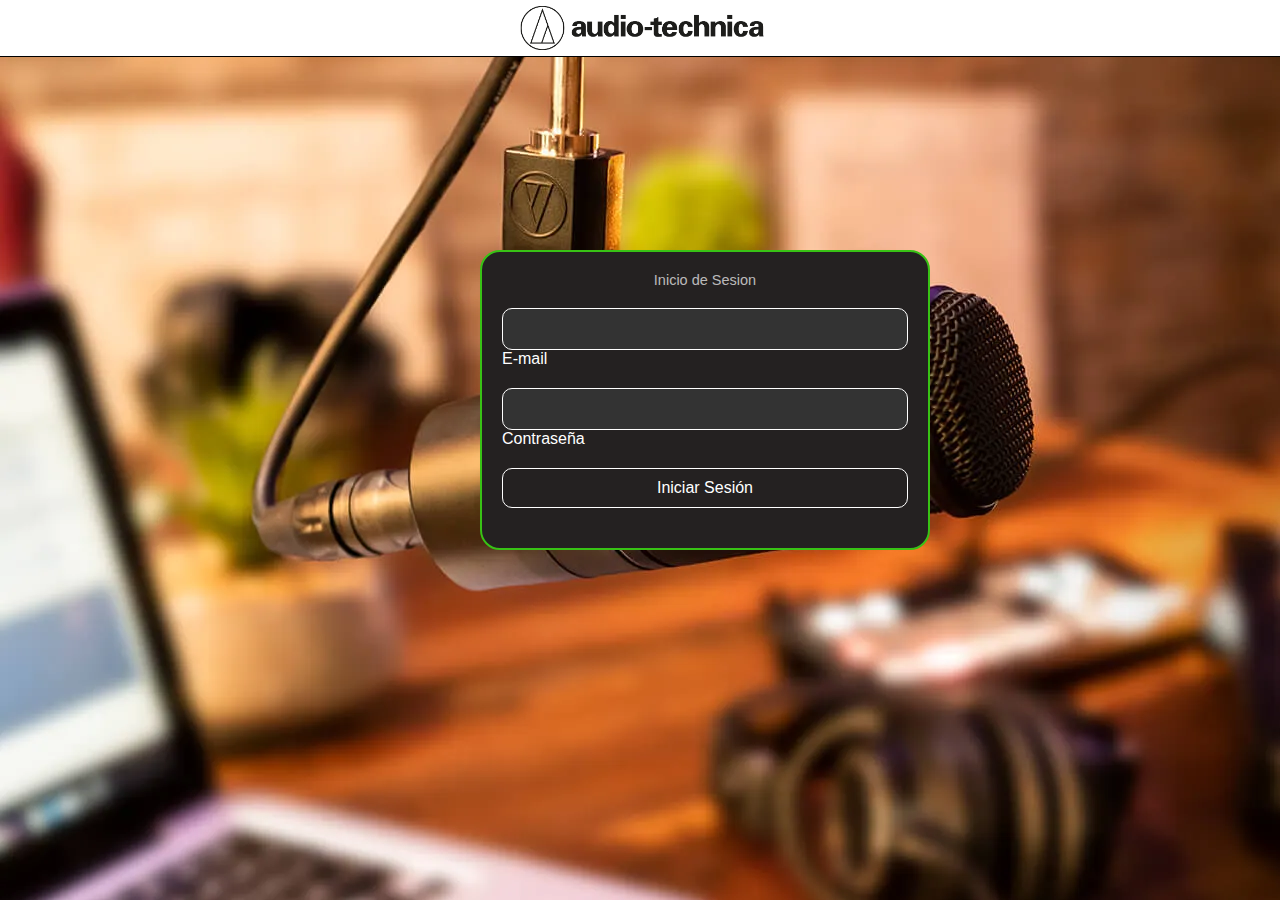
==== iniciosesion.html @ 331d37e0 "js integrador" ====
<!DOCTYPE html>
<html lang="en">
  <head>
    <meta charset="UTF-8" />
    <meta name="viewport" content="width=device-width, initial-scale=1.0" />
    <title>Inicio sesion</title>
    <link rel="stylesheet" href="style.css" />
    <link rel="stylesheet" href="register.css" />
    <link rel="stylesheet" href="iniciosesion.css" />
  </head>
  <body>
    <header>
      <div class="navbar">
        <div class="menu-bar">
          <ul class="lista">
            <a href="./index.html">
              <li class="lista-menu">INICIO</li>
            </a>

            <li class="lista-menu">PRODUCTOS</li>
            <li class="lista-menu">CONTACTO</li>
          </ul>
        </div>
        <img class="img-logo" src="./assets/img/Logo/logo (1).png" alt="" />
        <div class="menu-usuario">
          <ul class="usuario">
            <a href="./register.html">
              <li class="usuario-li">Registro</li>
            </a>
            <li class="usuario-li">Iniciar Sesion</li>
            <div class="cart-label">
              <i id="icono" class="fa-solid fa-cart-shopping">
                <div class="cart-bubble">0</div>
              </i>
            </div>
          </ul>
        </div>
      </div>
    </header>
    <main>
      <form class="form">
        <p class="message">Inicio de Sesion</p>
        <div class="flex">
          <label>
            <input class="input" type="email" placeholder="" required="" />
            <span>E-mail</span>
          </label>

          <label>
            <input class="input" type="password" placeholder="" required="" />
            <span>Contraseña</span>
          </label>
          <button class="submit">Iniciar Sesión</button>
        </div>
      </form>
    </main>
  </body>
</html>
---- style.css ----
:root {
  --fondo: white;
  --title: #2510c7;
  --text: #686868;
  --button: #2e14ed;
}

* {
  margin: 0;
  padding: 0;
  box-sizing: border-box;
  font-family: "Poppins", sans-serif;
  text-decoration: none;
  list-style-type: none;
}
body {
  background-color: var(--fondo);
}

.navbar {
  display: flex;
  z-index: 3;
  width: 100%;
  justify-content: center;
  align-items: center;
  padding: 1px 0;
  background: white;
  position: fixed;
  border-bottom: 1px solid black;
}
.navbar img {
  display: flex;
  width: 250px;
}
.navbar-list {
  display: flex;
  align-items: center;
  justify-content: center;
  gap: 70px;
}
.navbar-list a {
  display: flex;
  color: black;
  font-size: 18px;
  font-weight: 40;
}
.navbar-list a:hover {
  border-bottom: 2px solid var(--button);
  transform: scale(1);
  -webkit-transform: scale(1);
  -moz-transform: scale(1);
  -ms-transform: scale(1);
  -o-transform: scale(1);
}
.cart-label {
  display: flex;
  font-size: 25px;
  position: relative;
  cursor: pointer;
}

.cart-bubble {
  position: absolute;
  top: -8px;
  right: -8px;
  text-align: center;
  background: white;
  color: black;
  font-size: 10px;
  font-weight: 500;
  height: 18px;
  width: 18px;
  display: flex;
  justify-content: center;
  align-items: center;
  padding-left: 1px;
  border-radius: 50%;
  border: 1px solid blue;
}
/*-------------------------carrito-------------------*/
.cart {
  position: absolute;
  top: 46px;
  right: 0;
  padding: 50px 30px;
  background: white;
  border-left: 1px solid black;
  display: flex;
  flex-direction: column;
  align-items: center;
  gap: 30px;
  height: calc(100vh - 45px);
  overflow-y: scroll;
  z-index: 2;
  min-width: 375px;
  transform: translate(200%);
  transition: all 0.5s cubic-bezier(0.92, 0.01, 0.35, 0.99);
}

.info-cart {
  display: flex;
  flex-direction: column;
  gap: 20px;
}
.product {
  display: flex;
  align-items: center;
  margin-top: 20px;
  gap: 20px;
  border: 1px solid black;
  border-radius: 5px;
  padding: 10px 10px;
  -webkit-border-radius: 5px;
  -moz-border-radius: 5px;
  -ms-border-radius: 5px;
  -o-border-radius: 5px;
}
.handler {
  display: flex;
  right: -180px;
  gap: 20px;
}
.handler-up,
.quantity,
.handler-down {
  display: flex;
  width: 35px;
  height: 40;
  align-items: center;
  justify-content: center;
  border-radius: 10px;
  -webkit-border-radius: 10px;
  -moz-border-radius: 10px;
  -ms-border-radius: 10px;
  -o-border-radius: 10px;
}
.handler-up:hover,
.handler-down:hover {
  background-color: rgb(78, 100, 197);
  color: white;
  cursor: pointer;
}

.product img {
  width: 110px;
  height: auto;
  border-radius: 50%;
  -webkit-border-radius: 50%;
  -moz-border-radius: 50%;
  -ms-border-radius: 50%;
  -o-border-radius: 50%;
}

.btn-comprar {
  display: flex;
  width: 120px;
  height: 30px;
  align-items: center;
  justify-content: center;
  border-radius: 5px;
  -webkit-border-radius: 5px;
  -moz-border-radius: 5px;
  -ms-border-radius: 5px;
  -o-border-radius: 5px;
  background: white;
  font-size: 15px;
  cursor: pointer;
}
.ocultar-btn-comprar {
  display: none;
}
.btn-delete {
  display: flex;
  width: 120px;
  height: 30px;
  align-items: center;
  justify-content: center;
  border-radius: 5px;
  -webkit-border-radius: 5px;
  -moz-border-radius: 5px;
  -ms-border-radius: 5px;
  -o-border-radius: 5px;
  background: white;
  font-size: 15px;
  cursor: pointer;
}

.ocultar-btn-delete {
  display: none;
}
.total {
  display: flex;
  justify-content: center;
  align-items: baseline;
  width: 100%;
}

.cart-total {
  color: rgb(50, 184, 23);
  font-weight: 900;
}
.msg-cart {
  color: red;
  font-size: 17px;
  font-weight: 600;
}
.add-modal {
  display: flex;
  align-items: center;
  justify-content: center;
  padding: 15px;
  border-radius: 5px;
  color: white;
  font-size: 20px;
  background: #2510c7;
  position: fixed;
  bottom: 100px;
  width: 300px;
  transition: all 0.5s ease-out;
  -webkit-transition: all 0.5s ease-out;
  -moz-transition: all 0.5s ease-out;
  -ms-transition: all 0.5s ease-out;
  -o-transition: all 0.5s ease-out;
  transform: translateY(500%);
  -webkit-transform: translateY(500%);
  -moz-transform: translateY(500%);
  -ms-transform: translateY(500%);
  -o-transform: translateY(500%);
  -webkit-border-radius: 5px;
  -moz-border-radius: 5px;
  -ms-border-radius: 5px;
  -o-border-radius: 5px;
}
.active-modal {
  transform: translateY(0);
  -webkit-transform: translateY(0);
  -moz-transform: translateY(0);
  -ms-transform: translateY(0);
  -o-transform: translateY(0);
  transition: all 0.5s ease-in-out;
  -webkit-transition: all 0.5s ease-in-out;
  -moz-transition: all 0.5s ease-in-out;
  -ms-transition: all 0.5s ease-in-out;
  -o-transition: all 0.5s ease-in-out;
}

.open-cart {
  transform: translateY(0%);
  -webkit-transform: translateY(0%);
  -moz-transform: translateY(0%);
  -ms-transform: translateY(0%);
  -o-transform: translateY(0%);
  transition: all 0.5s ease-out;
  -webkit-transition: all 0.5s ease-out;
  -moz-transition: all 0.5s ease-out;
  -ms-transition: all 0.5s ease-out;
  -o-transition: all 0.5s ease-out;
}
.menu-label {
  display: none;
  font-size: 25px;
  position: relative;
  cursor: pointer;
}
.cart-msg {
  color: red;
  font-size: 25px;
}
/* ----------------------HERO------------------------------------------*/
main {
  display: flex;
  flex-direction: column;
  align-items: center;
  justify-content: center;
  color: white;
}
.img img {
  display: flex;
  width: 600px;
  height: auto;
  filter: drop-shadow(10px 8px 16px rgb(58, 58, 197));
  -webkit-filter: drop-shadow(10px 8px 16px blue);
}
.section-hero {
  margin-top: 150px;
  display: flex;
  justify-content: center;
  align-items: center;
}
.title {
  display: flex;
  width: 600px;
  flex-direction: column;
}
.title h1 {
  color: var(--title);
  font-size: 4rem;
  padding-bottom: 30px;
  border-bottom: 1px solid var(--text);
}
.title p {
  display: flex;
  font-size: 20px;
  margin: 30px 0;
  color: var(--text);
}
.parrafo {
  display: flex;
  width: 450px;
}
.btn-mas {
  display: flex;
  width: 170px;
  height: 50px;
  justify-content: center;
  align-items: center;
  border: 2px solid var(--button);
  color: var(--button);
  cursor: pointer;
  font-size: 18px;
  font-weight: 600;
  border-radius: 10px;
  -webkit-border-radius: 10px;
  -moz-border-radius: 10px;
  -ms-border-radius: 10px;
  -o-border-radius: 10px;
}

.boton {
  display: flex;
  justify-content: center;
  margin-top: 50px;
}
.info {
  display: flex;
  background-image: url("./assets/img/asssa.webp");
  background-size: cover;
  margin-top: 250px;
  width: 1200px;
  height: 450px;
  align-items: center;
  transform: skewY(8deg);
  -webkit-transform: rotate(8deg);
  -moz-transform: rotate(8deg);
  -ms-transform: rotate(8deg);
  -o-transform: rotate(8deg);
}

.info img {
  display: flex;
  position: relative;
  right: 80px;
  height: 670px;
  width: auto;
  filter: drop-shadow(20px 8px 19px rgb(4, 4, 14));
  -webkit-filter: drop-shadow(20px 8px 19px rgb(4, 4, 14));
}
.info-text {
  position: relative;
  transform: rotate(-8deg);
  height: auto;
  left: -150px;
  -webkit-transform: rotate(-8deg);
  -moz-transform: rotate(-8deg);
  -ms-transform: rotate(-8deg);
  -o-transform: rotate(-8deg);
}
.info h2 {
  display: flex;
  color: var(--fondo);
  font-size: 60px;
  padding-bottom: 10px;
  border-bottom: 1px solid white;
}
.info p {
  display: flex;
  padding-top: 10px;
  font-weight: 300;
  font-weight: 700;
}

/*------------veneficios------------------------------------*/

.card {
  display: flex;
  justify-content: space-around;
  align-items: flex-start;
  flex-wrap: wrap;
  gap: 20px;
  margin-top: 300px;
}
.card-info1,
.card-info2,
.card-info3 {
  display: flex;
  border: 1px solid black;
  width: 350px;
  height: 280px;
  border-radius: 5px;
  -webkit-border-radius: 5px;
  -moz-border-radius: 5px;
  -ms-border-radius: 5px;
  -o-border-radius: 5px;
  flex-direction: column;
  align-items: center;
  justify-content: center;
}
.card-info1 img,
.card-info2 img,
.card-info3 img {
  display: flex;
  position: relative;
  transform: translateY(-60%);
  -webkit-transform: translateY(-60%);
  -moz-transform: translateY(-60%);
  -ms-transform: translateY(-60%);
  -o-transform: translateY(-60%);
  width: 230px;
  height: auto;
  filter: drop-shadow(-1em 5em 60px black);
  -webkit-filter: drop-shadow(-1em 5em 60px black);
}
.card-info1 p,
.card-info2 p,
.card-info3 p {
  display: flex;
  position: absolute;
  transform: translateY(40%);
  -webkit-transform: translateY(40%);
  -moz-transform: translateY(40%);
  -ms-transform: translateY(40%);
  -o-transform: translateY(40%);
  width: 250px;
  height: auto;
  font-size: 18px;
  color: rgb(13, 27, 150);
}
/*------------------------------products---------------------*/
.categorias {
  display: flex;
  flex-direction: column;
  margin-top: 80px;
  align-items: center;
  justify-content: center;
  flex-wrap: wrap;
  gap: 50px;
}
.categorias img {
  position: absolute;
  display: flex;
  width: 1200px;
  height: 350px;
  background-size: cover;
  filter: brightness(90%);
  z-index: 1;
  -webkit-filter: brightness(90%);
}
.active {
  background: #2e14ed;
}
.products {
  display: flex;
  max-width: 1200px;
  height: auto;
}
.products h2 {
  display: flex;
  font-size: 80px;
  z-index: 2;
  color: black;
}
.categories {
  display: flex;
  flex-wrap: wrap;
  justify-content: center;
  gap: 50px;
}
.categories button {
  display: flex;
  width: 180px;
  height: 50px;
  border: 1px solid white;
  border-radius: 5px;
  align-items: center;
  justify-content: center;
  -webkit-border-radius: 5px;
  -moz-border-radius: 5px;
  -ms-border-radius: 5px;
  -o-border-radius: 5px;
  color: white;
  font-size: 25px;
  z-index: 2;
  cursor: pointer;
  color: black;
}
.cards-products {
  display: flex;
  margin-top: 100px;
  justify-content: center;
  max-width: 1000px;
  flex-wrap: wrap;
  gap: 20px;
}
.product-card {
  display: flex;
  padding: 20px;
  border-radius: 5px;
  width: 420px;
  height: 500px;
  gap: 20px;
  border: 1px solid black;
  border-radius: 5px;
  flex-direction: column;
  align-items: center;
  -webkit-border-radius: 5px;
  -moz-border-radius: 5px;
  -ms-border-radius: 5px;
  -o-border-radius: 5px;
}
.product-card img {
  display: flex;
  border-radius: 10px;
  width: 200px;
  height: 200px;
  -webkit-border-radius: 10px;
  -moz-border-radius: 10px;
  -ms-border-radius: 10px;
  -o-border-radius: 10px;
}
.name {
  display: flex;
  flex-direction: column;
  justify-content: center;
  align-items: center;
  gap: 15px;
  color: black;
}
.name h2 {
  font-size: 28px;
  border-bottom: 1px solid black;
}
.name p {
  font-size: 20px;
}
.btn-agregar {
  display: flex;
  width: 100%;
  height: 400px;
  align-items: end;
  justify-content: center;
}
.btn-add {
  display: flex;
  width: 250px;
  height: 50px;
  justify-content: center;
  align-items: center;
  border-radius: 5px;
  -webkit-border-radius: 1px;
  -moz-border-radius: 1px;
  -ms-border-radius: 1px;
  -o-border-radius: 1px;
  border: 1px solid black;
  color: black;
  cursor: pointer;
  font-size: 15px;
}
.ver-mas {
  display: flex;
  max-width: 1200px;
  height: auto;
  justify-content: center;
  align-items: center;
  margin-top: 100px;
}
.ver-mas button {
  display: flex;
  width: 150px;
  height: 50px;
  border-radius: 5px;
  -webkit-border-radius: 5px;
  -moz-border-radius: 5px;
  -ms-border-radius: 5px;
  -o-border-radius: 5px;
  border: 1px solid white;
  align-items: center;
  justify-content: center;
  cursor: pointer;
  background: gray;
  color: white;
  font-size: 20px;
}
.ocultar {
  display: none;
}
/*----------------footer----------------------------*/
.footer {
  display: flex;
  flex-wrap: wrap;
  margin-top: 150px;
  width: 100%;
  height: auto;
  border-top: 1px solid black;
  gap: 20px;
  justify-content: center;
}
.footer h2 {
  color: black;
}
.contact {
  display: flex;
  justify-content: center;
}
.contact,
.soporte,
.acerca,
.social {
  display: flex;
  margin: 50px 0 30px 0;
  width: 300px;
  height: auto;
  gap: 20px;
  flex-direction: column;
}

.contact p,
.soporte p,
.acerca p,
.social p {
  display: flex;
  cursor: pointer;
  font-size: 18px;
  color: black;
}
.contact p:hover,
.soporte p:hover,
.acerca p:hover,
.social p:hover {
  color: rgb(27, 27, 180);
}
.footer i {
  display: flex;
  width: 29px;
}
---- register.css ----
body {
  background-image: url("./assets/img/fondoRegistro.webp");
}

.usuario li {
  display: flex;
  color: white;
}
.lista li {
  display: flex;
  color: white;
}
.cart-label i {
  display: none;
}
.container {
  display: flex;
  width: 100%;
  height: 800px;
}
.form {
  display: flex;
  position: absolute;
  flex-direction: column;
  right: 350px;
  gap: 30px;
  max-width: 500px;
  padding: 20px;
  margin-top: 800px;
  border-radius: 20px;
  border: 2px solid #38c215;
  background: rgb(36, 33, 33);
}

.flex {
  display: flex;
  width: 100%;
  gap: 8px;
}
.message,
.signin {
  font-size: 14.5px;
  color: rgba(255, 255, 255, 0.7);
  text-align: center;
}

.signin a {
  color: #38c215;
}

.form-field {
  position: relative;
}

.input {
  background-color: #333;
  color: #fff;
  width: 100%;
  padding: 20px 05px 05px 10px;
  outline: 0;
  border: 1px solid white;
  border-radius: 10px;
}

.form-field .input + span {
  color: rgba(255, 255, 255, 0.5);
  position: absolute;
  left: 10px;
  top: 0px;
  font-size: 0.9em;
  cursor: text;
  transition: 0.3s ease;
}

.form-field .input:placeholder-shown + span {
  top: 12.5px;
  font-size: 0.9em;
}

.form-field .input:focus + span,
.form-field .input:valid + span {
  color: white;
  top: 0px;
  font-size: 0.7em;
  font-weight: 600;
}

.submit {
  border: none;
  outline: none;
  padding: 10px;
  border-radius: 10px;
  border: 1px solid white;
  color: #fff;
  font-size: 16px;
  transform: 0.3s ease;

  background-color: transparent;
}

.submit:hover {
  background-color: #2b2f3096;
}

@keyframes pulse {
  from {
    transform: scale(0.9);
    opacity: 1;
  }

  to {
    transform: scale(1.8);
    opacity: 0;
  }
}
.form-field.error input {
  border: 1px solid red;
}
.form-field.correcto input {
  border: 1px solid rgb(0, 255, 21);
}
.form-field small {
  display: flex;
  color: rgb(211, 59, 59);
}
---- iniciosesion.css ----
.form {
  display: flex;
  width: 450px;
  height: 300px;
  gap: 20px;
}
.flex {
  display: flex;
  flex-direction: column;
  gap: 20px;
}
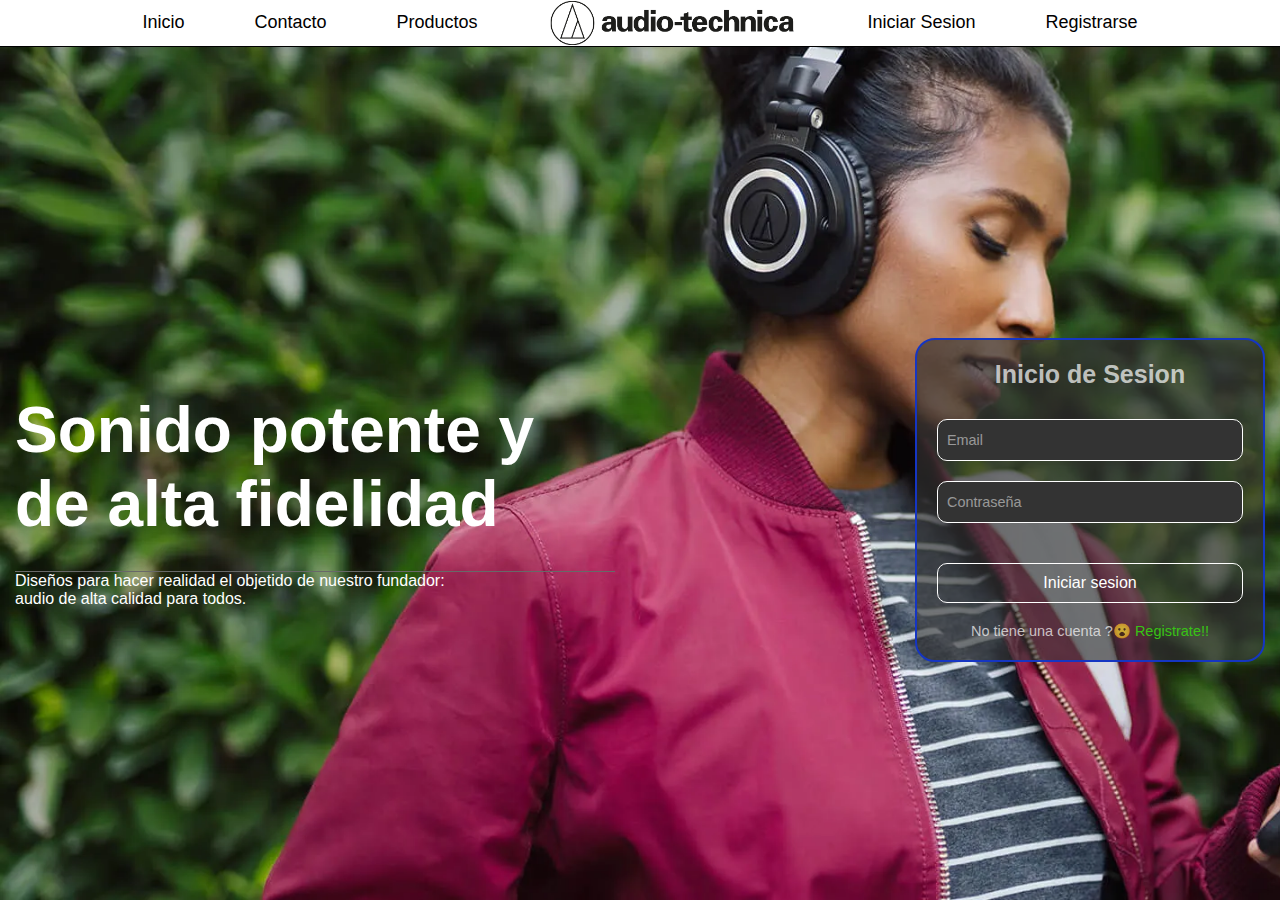
==== commit 49f1495b: "cambiosjs" ====
--- a/iniciosesion.html
+++ b/iniciosesion.html
@@ -10,49 +10,75 @@
   </head>
   <body>
     <header>
-      <div class="navbar">
-        <div class="menu-bar">
-          <ul class="lista">
-            <a href="./index.html">
-              <li class="lista-menu">INICIO</li>
-            </a>
+      <nav class="navbar">
+        <div class="menu-label">
+          <i class="fa-solid fa-bars-staggered" style="color: #01060e"></i>
+        </div>
 
-            <li class="lista-menu">PRODUCTOS</li>
-            <li class="lista-menu">CONTACTO</li>
-          </ul>
+        <ul class="navbar-list">
+          <li><a href="index.html">Inicio</a></li>
+          <li><a href="#">Contacto</a></li>
+          <li><a href="#">Productos</a></li>
+          <img src="./assets/img/Logo/logo (1).png" alt="" />
+          <li><a href="iniciosesion.html">Iniciar Sesion</a></li>
+          <li><a href="register.html">Registrarse</a></li>
+        </ul>
+        <div class="cart-label">
+          <i class="fa-solid fa-cart-shopping cart-icon">
+            <div class="cart-bubble">0</div>
+          </i>
         </div>
-        <img class="img-logo" src="./assets/img/Logo/logo (1).png" alt="" />
-        <div class="menu-usuario">
-          <ul class="usuario">
-            <a href="./register.html">
-              <li class="usuario-li">Registro</li>
-            </a>
-            <li class="usuario-li">Iniciar Sesion</li>
-            <div class="cart-label">
-              <i id="icono" class="fa-solid fa-cart-shopping">
-                <div class="cart-bubble">0</div>
-              </i>
-            </div>
-          </ul>
-        </div>
-      </div>
+      </nav>
     </header>
     <main>
-      <form class="form">
-        <p class="message">Inicio de Sesion</p>
-        <div class="flex">
-          <label>
-            <input class="input" type="email" placeholder="" required="" />
-            <span>E-mail</span>
-          </label>
+      <div class="container-principal">
+        <div class="container">
+          <div class="title">
+            <h1>Sonido potente y de alta fidelidad</h1>
+          </div>
+          <div class="parrafo">
+            <p>
+              Diseños para hacer realidad el objetido de nuestro fundador: audio
+              de alta calidad para todos.
+            </p>
+          </div>
+        </div>
 
-          <label>
-            <input class="input" type="password" placeholder="" required="" />
-            <span>Contraseña</span>
-          </label>
-          <button class="submit">Iniciar Sesión</button>
-        </div>
-      </form>
+        <form class="form-login">
+          <h2 class="message">Inicio de Sesion</h2>
+          <div class="flex">
+            <div class="form-field">
+              <input
+                class="input"
+                id="email"
+                type="email"
+                placeholder=""
+                required=""
+              />
+              <span>Email</span>
+            </div>
+
+            <div class="form-field">
+              <input
+                class="input"
+                id="password"
+                type="password"
+                placeholder=""
+                required=""
+              />
+              <span>Contraseña</span>
+            </div>
+            <small id="form-error"></small>
+            <button class="submit">Iniciar sesion</button>
+            <p class="signin">
+              No tiene una cuenta ?😮
+              <a href="register.html">Registrate!!</a>
+            </p>
+          </div>
+        </form>
+      </div>
     </main>
+    <script src="sesion.js"></script>
+    <script src="index.js"></script>
   </body>
 </html>
--- a/style.css
+++ b/style.css
@@ -53,10 +53,13 @@
   -o-transform: scale(1);
 }
 .cart-label {
-  display: flex;
+  display: none;
   font-size: 25px;
   position: relative;
   cursor: pointer;
+}
+.mostrar-cart-label {
+  display: flex;
 }
 
 .cart-bubble {
@@ -266,6 +269,24 @@
   color: red;
   font-size: 25px;
 }
+.user {
+  display: flex;
+  position: absolute;
+  right: 100px;
+  gap: 50px;
+  align-items: center;
+}
+.user span {
+  display: flex;
+  font-size: 20px;
+}
+.user button {
+  display: flex;
+  width: 50px;
+  height: 30px;
+  align-items: center;
+  justify-content: center;
+}
 /* ----------------------HERO------------------------------------------*/
 main {
   display: flex;
--- a/register.css
+++ b/register.css
@@ -1,5 +1,6 @@
 body {
-  background-image: url("./assets/img/fondoRegistro.webp");
+  background-image: url("./assets/img/asssa.webp");
+  background-size: cover;
 }
 
 .usuario li {
@@ -22,21 +23,16 @@
   display: flex;
   position: absolute;
   flex-direction: column;
+  width: 350px;
   right: 350px;
   gap: 30px;
-  max-width: 500px;
   padding: 20px;
-  margin-top: 800px;
+
   border-radius: 20px;
-  border: 2px solid #38c215;
-  background: rgb(36, 33, 33);
+  border: 2px solid rgb(21, 53, 194);
+  background: #333333a4;
 }
 
-.flex {
-  display: flex;
-  width: 100%;
-  gap: 8px;
-}
 .message,
 .signin {
   font-size: 14.5px;
@@ -60,6 +56,10 @@
   outline: 0;
   border: 1px solid white;
   border-radius: 10px;
+  -webkit-border-radius: 10px;
+  -moz-border-radius: 10px;
+  -ms-border-radius: 10px;
+  -o-border-radius: 10px;
 }
 
 .form-field .input + span {
@@ -94,12 +94,12 @@
   color: #fff;
   font-size: 16px;
   transform: 0.3s ease;
-
+  cursor: pointer;
   background-color: transparent;
 }
 
 .submit:hover {
-  background-color: #2b2f3096;
+  background-color: #17191a96;
 }
 
 @keyframes pulse {
@@ -114,12 +114,12 @@
   }
 }
 .form-field.error input {
-  border: 1px solid red;
+  border: 1px solid rgb(224, 7, 7);
 }
 .form-field.correcto input {
   border: 1px solid rgb(0, 255, 21);
 }
 .form-field small {
   display: flex;
-  color: rgb(211, 59, 59);
+  color: rgb(37, 255, 8);
 }
--- a/iniciosesion.css
+++ b/iniciosesion.css
@@ -1,11 +1,54 @@
-.form {
+.container-principal {
   display: flex;
-  width: 450px;
-  height: 300px;
-  gap: 20px;
+  justify-content: center;
+  align-items: center;
+  gap: 200px;
+  padding-top: 100px;
 }
+
+.form-login h2 {
+  font-size: 25px;
+}
+.form-login {
+  display: flex;
+  flex-direction: column;
+  width: 350px;
+  gap: 30px;
+  padding: 20px;
+  border-radius: 20px;
+  border: 2px solid rgb(21, 53, 194);
+  background: #333333a4;
+}
+
 .flex {
   display: flex;
   flex-direction: column;
   gap: 20px;
 }
+.submit {
+  border: none;
+  outline: none;
+  padding: 10px;
+  border-radius: 10px;
+  border: 1px solid white;
+  color: #fff;
+  font-size: 16px;
+  transform: 0.3s ease;
+  cursor: pointer;
+  background-color: transparent;
+}
+.container {
+  top: 100px;
+  display: flex;
+  width: 700px;
+  flex-direction: column;
+  align-items: start;
+  justify-content: center;
+}
+.container h1 {
+  position: relative;
+  color: white;
+}
+.container p {
+  color: white;
+}
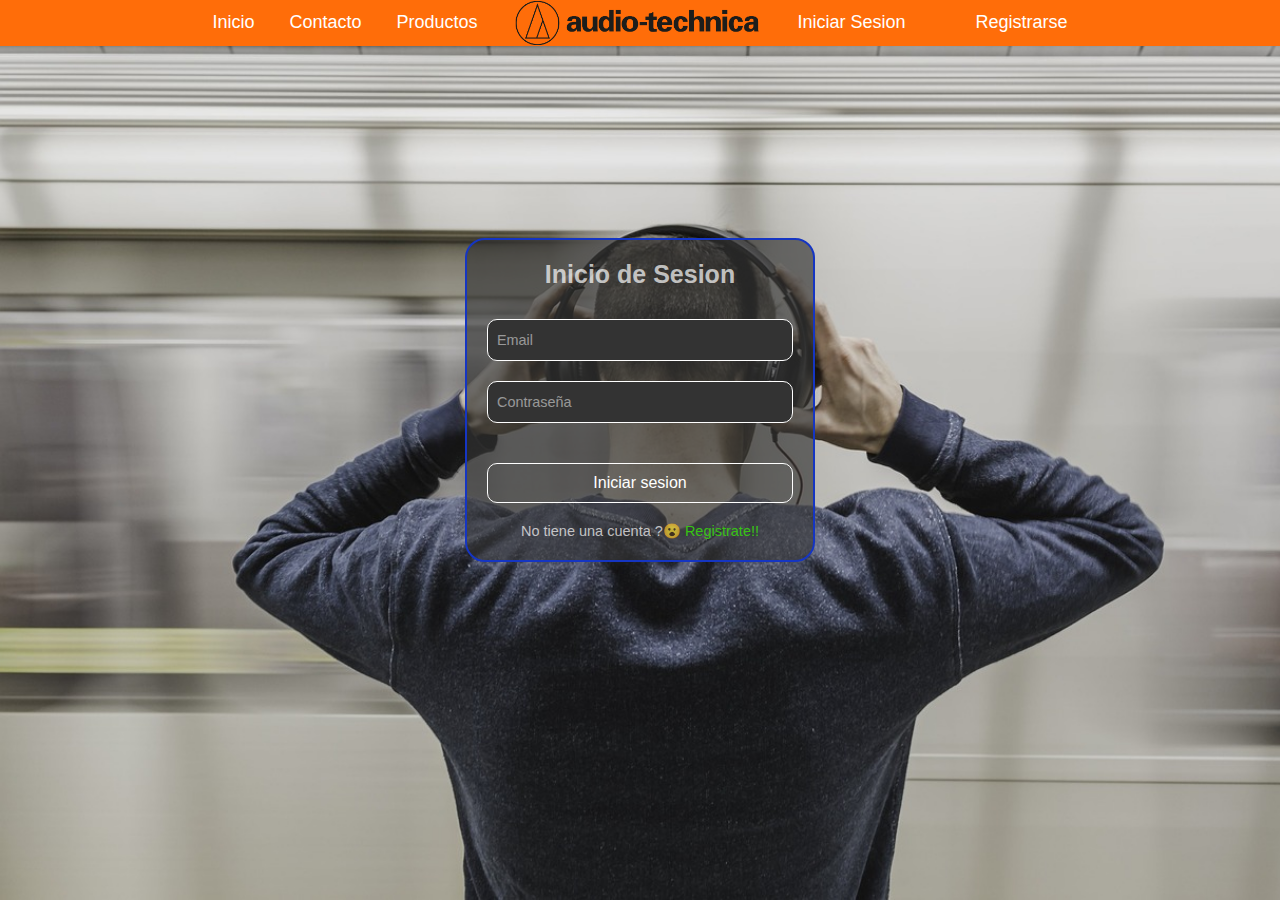
==== commit 36219a53: "integrador js" ====
--- a/iniciosesion.html
+++ b/iniciosesion.html
@@ -4,9 +4,18 @@
     <meta charset="UTF-8" />
     <meta name="viewport" content="width=device-width, initial-scale=1.0" />
     <title>Inicio sesion</title>
-    <link rel="stylesheet" href="style.css" />
-    <link rel="stylesheet" href="register.css" />
-    <link rel="stylesheet" href="iniciosesion.css" />
+     <link rel="stylesheet" href="style.css" />
+    <link rel="stylesheet" href="animaciones.css" />
+    <link rel="stylesheet" href="./iniciosesion.css">
+    <link rel="stylesheet" href="./register.css">
+    <link rel="stylesheet" href="./mediaqueri.css">
+    <link
+      rel="stylesheet"
+      href="https://cdnjs.cloudflare.com/ajax/libs/font-awesome/6.4.2/css/all.min.css"
+      integrity="sha512-z3gLpd7yknf1YoNbCzqRKc4qyor8gaKU1qmn+CShxbuBusANI9QpRohGBreCFkKxLhei6S9CQXFEbbKuqLg0DA=="
+      crossorigin="anonymous"
+      referrerpolicy="no-referrer"
+    />
   </head>
   <body>
     <header>
@@ -18,32 +27,37 @@
         <ul class="navbar-list">
           <li><a href="index.html">Inicio</a></li>
           <li><a href="#">Contacto</a></li>
-          <li><a href="#">Productos</a></li>
+          <li><a href="#product">Productos</a></li>
           <img src="./assets/img/Logo/logo (1).png" alt="" />
-          <li><a href="iniciosesion.html">Iniciar Sesion</a></li>
-          <li><a href="register.html">Registrarse</a></li>
-        </ul>
+          <li><a id="saludo" href="iniciosesion.html">Iniciar Sesion</a></li>
+          <div class="user">
+            <span class="user-name"></span>
+           <button class="btn-logout">Salir</button>
+          </div>
+            <li><a id="chau" href="register.html">Registrarse</a></li>
+          </ul>
         <div class="cart-label">
           <i class="fa-solid fa-cart-shopping cart-icon">
             <div class="cart-bubble">0</div>
           </i>
         </div>
+        <div class="cart">
+          <h2>TUS PRODUCTOS</h2>
+          <div class="item-product">
+          </div>
+          <div class="total">
+            
+          </div>
+          <button class="btn-comprar">Comprar</button>
+          <button class="btn-delete">Vaciar Carrito</button>
+        </div>
+        </div>
+      </div>
+        <div class="overlay"></div>
       </nav>
-    </header>
+    </header> 
     <main>
-      <div class="container-principal">
-        <div class="container">
-          <div class="title">
-            <h1>Sonido potente y de alta fidelidad</h1>
-          </div>
-          <div class="parrafo">
-            <p>
-              Diseños para hacer realidad el objetido de nuestro fundador: audio
-              de alta calidad para todos.
-            </p>
-          </div>
-        </div>
-
+      <div class="container">
         <form class="form-login">
           <h2 class="message">Inicio de Sesion</h2>
           <div class="flex">
--- a/style.css
+++ b/style.css
@@ -1,8 +1,12 @@
+@import url("https://fonts.googleapis.com/css2?family=Playfair+Display:wght@700&display=swap");
+@import url("https://fonts.googleapis.com/css2?family=Oswald:wght@700&family=Playfair+Display:wght@700&display=swap");
+
 :root {
-  --fondo: white;
-  --title: #2510c7;
-  --text: #686868;
+  --fondo: #0d0d0d;
+  --title: white;
+  --text: #bfbfbf;
   --button: #2e14ed;
+  --font: font-family: "Playfair Display", serif;
 }
 
 * {
@@ -14,7 +18,7 @@
   list-style-type: none;
 }
 body {
-  background-color: var(--fondo);
+  background: var(--fondo);
 }
 
 .navbar {
@@ -24,11 +28,10 @@
   justify-content: center;
   align-items: center;
   padding: 1px 0;
-  background: white;
+  background: #ff6d09;
   position: fixed;
-  border-bottom: 1px solid black;
-}
-.navbar img {
+}
+.navbar-list img {
   display: flex;
   width: 250px;
 }
@@ -36,14 +39,15 @@
   display: flex;
   align-items: center;
   justify-content: center;
-  gap: 70px;
+  gap: 35px;
 }
 .navbar-list a {
   display: flex;
-  color: black;
+  color: white;
   font-size: 18px;
   font-weight: 40;
 }
+
 .navbar-list a:hover {
   border-bottom: 2px solid var(--button);
   transform: scale(1);
@@ -78,8 +82,30 @@
   align-items: center;
   padding-left: 1px;
   border-radius: 50%;
-  border: 1px solid blue;
-}
+  border: 1px solid #ff6d09;
+}
+.user {
+  display: flex;
+  gap: 40px;
+
+  align-items: center;
+}
+.user span {
+  display: flex;
+  font-size: 18px;
+}
+.btn-logout {
+  display: none !important;
+  color: red;
+  font-size: 18px;
+  background: transparent;
+  border: none;
+  cursor: pointer;
+}
+.mostrar-btn-logout {
+  display: flex !important;
+}
+
 /*-------------------------carrito-------------------*/
 .cart {
   position: absolute;
@@ -95,7 +121,7 @@
   height: calc(100vh - 45px);
   overflow-y: scroll;
   z-index: 2;
-  min-width: 375px;
+  min-width: 200px;
   transform: translate(200%);
   transition: all 0.5s cubic-bezier(0.92, 0.01, 0.35, 0.99);
 }
@@ -269,38 +295,20 @@
   color: red;
   font-size: 25px;
 }
-.user {
-  display: flex;
-  position: absolute;
-  right: 100px;
-  gap: 50px;
-  align-items: center;
-}
-.user span {
-  display: flex;
-  font-size: 20px;
-}
-.user button {
-  display: flex;
-  width: 50px;
-  height: 30px;
-  align-items: center;
-  justify-content: center;
-}
+
 /* ----------------------HERO------------------------------------------*/
 main {
   display: flex;
   flex-direction: column;
   align-items: center;
   justify-content: center;
-  color: white;
 }
 .img img {
   display: flex;
   width: 600px;
   height: auto;
-  filter: drop-shadow(10px 8px 16px rgb(58, 58, 197));
-  -webkit-filter: drop-shadow(10px 8px 16px blue);
+  filter: drop-shadow(10px 8px 16px #ff6d09);
+  -webkit-filter: drop-shadow(10px 8px 16px #ff6d09);
 }
 .section-hero {
   margin-top: 150px;
@@ -315,12 +323,14 @@
 }
 .title h1 {
   color: var(--title);
+  font-family: "Oswald", sans-serif;
   font-size: 4rem;
   padding-bottom: 30px;
   border-bottom: 1px solid var(--text);
 }
 .title p {
   display: flex;
+  font-family: "Playfair Display", serif;
   font-size: 20px;
   margin: 30px 0;
   color: var(--text);
@@ -335,8 +345,8 @@
   height: 50px;
   justify-content: center;
   align-items: center;
-  border: 2px solid var(--button);
-  color: var(--button);
+  border: 2px solid #ff6d09;
+  color: black;
   cursor: pointer;
   font-size: 18px;
   font-weight: 600;
@@ -354,50 +364,37 @@
 }
 .info {
   display: flex;
-  background-image: url("./assets/img/asssa.webp");
-  background-size: cover;
-  margin-top: 250px;
-  width: 1200px;
-  height: 450px;
-  align-items: center;
-  transform: skewY(8deg);
-  -webkit-transform: rotate(8deg);
-  -moz-transform: rotate(8deg);
-  -ms-transform: rotate(8deg);
-  -o-transform: rotate(8deg);
-}
-
-.info img {
-  display: flex;
-  position: relative;
-  right: 80px;
-  height: 670px;
-  width: auto;
-  filter: drop-shadow(20px 8px 19px rgb(4, 4, 14));
-  -webkit-filter: drop-shadow(20px 8px 19px rgb(4, 4, 14));
-}
+  justify-content: center;
+  align-items: center;
+  margin-top: 58px;
+  width: 100%;
+  height: auto;
+}
+
 .info-text {
-  position: relative;
-  transform: rotate(-8deg);
-  height: auto;
-  left: -150px;
-  -webkit-transform: rotate(-8deg);
-  -moz-transform: rotate(-8deg);
-  -ms-transform: rotate(-8deg);
-  -o-transform: rotate(-8deg);
-}
-.info h2 {
-  display: flex;
-  color: var(--fondo);
-  font-size: 60px;
+  display: flex;
+  width: 50%;
+  height: 400px;
+  flex-direction: column;
+  align-items: center;
+  justify-content: center;
+}
+
+.info-text h2 {
+  display: flex;
+  font: var(--font);
+  color: var(--title);
+  font-size: 90px;
   padding-bottom: 10px;
-  border-bottom: 1px solid white;
-}
-.info p {
-  display: flex;
+  border-bottom: 1px solid rgb(37, 36, 36);
+}
+.info-text p {
+  display: flex;
+   font-family: "Playfair Display", serif;
   padding-top: 10px;
-  font-weight: 300;
-  font-weight: 700;
+  color: whitesmoke;
+  font-weight: 200;
+  font-size: 19px;
 }
 
 /*------------veneficios------------------------------------*/
@@ -408,13 +405,14 @@
   align-items: flex-start;
   flex-wrap: wrap;
   gap: 20px;
-  margin-top: 300px;
+  margin-top: 200px;
 }
 .card-info1,
 .card-info2,
 .card-info3 {
   display: flex;
-  border: 1px solid black;
+  background:var(--fondo);
+  border: 1px solid rgb(207, 190, 190);
   width: 350px;
   height: 280px;
   border-radius: 5px;
@@ -438,13 +436,14 @@
   -o-transform: translateY(-60%);
   width: 230px;
   height: auto;
-  filter: drop-shadow(-1em 5em 60px black);
-  -webkit-filter: drop-shadow(-1em 5em 60px black);
+  filter: drop-shadow(-1em 5em 60px rgb(241, 233, 233));
+  -webkit-filter: drop-shadow(-1em 5em 60px rgb(219, 206, 206));
 }
 .card-info1 p,
 .card-info2 p,
 .card-info3 p {
   display: flex;
+  font-family: sans-serif;
   position: absolute;
   transform: translateY(40%);
   -webkit-transform: translateY(40%);
@@ -454,13 +453,13 @@
   width: 250px;
   height: auto;
   font-size: 18px;
-  color: rgb(13, 27, 150);
+  color:white;
 }
 /*------------------------------products---------------------*/
-.categorias {
-  display: flex;
-  flex-direction: column;
-  margin-top: 80px;
+#categorias {
+  display: flex;
+  flex-direction: column;
+  margin-top: 180px;
   align-items: center;
   justify-content: center;
   flex-wrap: wrap;
@@ -477,10 +476,11 @@
   -webkit-filter: brightness(90%);
 }
 .active {
-  background: #2e14ed;
+  background: #ff6d09;
 }
 .products {
   display: flex;
+  margin-top: 100px;
   max-width: 1200px;
   height: auto;
 }
@@ -488,7 +488,8 @@
   display: flex;
   font-size: 80px;
   z-index: 2;
-  color: black;
+  font-family: 'Gill Sans', 'Gill Sans MT', Calibri, 'Trebuchet MS', sans-serif;
+  color:white;
 }
 .categories {
   display: flex;
@@ -524,6 +525,7 @@
 }
 .product-card {
   display: flex;
+  background: white;
   padding: 20px;
   border-radius: 5px;
   width: 420px;
@@ -615,7 +617,7 @@
   display: none;
 }
 /*----------------footer----------------------------*/
-.footer {
+#footer {
   display: flex;
   flex-wrap: wrap;
   margin-top: 150px;
@@ -651,13 +653,13 @@
   display: flex;
   cursor: pointer;
   font-size: 18px;
-  color: black;
+  color: #404040;
 }
 .contact p:hover,
 .soporte p:hover,
 .acerca p:hover,
 .social p:hover {
-  color: rgb(27, 27, 180);
+  color: #ff6d09;
 }
 .footer i {
   display: flex;
--- a/animaciones.css
+++ b/animaciones.css
@@ -0,0 +1,113 @@
+.overlay {
+  position: absolute;
+  top: 46px;
+  left: 0;
+  height: 100vh;
+  width: 100%;
+  z-index: 1;
+  background: rgba(43, 39, 39, 0.281);
+  box-shadow: 0 8px 32px 0 rgba(31, 38, 135, 0.37);
+  backdrop-filter: blur(5px);
+  -webkit-backdrop-filter: blur(5px);
+  display: none;
+}
+.show-overlay {
+  display: block;
+}
+
+@keyframes title {
+  0% {
+    transform: translateX(-150px);
+    -webkit-transform: translateX(-150px);
+    -moz-transform: translateX(-150px);
+    -ms-transform: translateX(-150px);
+    -o-transform: translateX(-150px);
+    opacity: 0;
+  }
+  100% {
+    transform: translateX(0);
+    -webkit-transform: translateX(0);
+    -moz-transform: translateX(0);
+    -ms-transform: translateX(0);
+    -o-transform: translateX(0);
+    opacity: 1;
+  }
+}
+h1 {
+  animation: title 1.5s ease-in;
+  -webkit-animation: title 1.5s ease-in ease-out;
+}
+@keyframes imgPrincipal {
+  0% {
+    transform: translateX(100px);
+    opacity: 0;
+    -webkit-transform: translateX(100px);
+    -moz-transform: translateX(100px);
+    -ms-transform: translateX(100px);
+    -o-transform: translateX(100px);
+  }
+  100% {
+    transform: translateX(0);
+    transform: rotateY(0);
+    -webkit-transform: rotateY(0);
+    -moz-transform: rotateY(0);
+    -ms-transform: rotateY(0);
+    -o-transform: rotateY(0);
+    opacity: 1;
+  }
+}
+.img {
+  animation: imgPrincipal 2s;
+  -webkit-animation: imgPrincipal 2s;
+}
+@keyframes parrafo {
+  0% {
+    opacity: -1;
+    margin-left: 50%;
+    width: 100%;
+  }
+  100% {
+    margin-left: 0%;
+    width: 85%;
+  }
+}
+.parrafo {
+  animation: parrafo 3s ease-in-out;
+  -webkit-animation: parrafo 3s ease-in-out;
+}
+@keyframes mas {
+  from {
+    opacity: 0;
+  }
+  to {
+    opacity: 1;
+  }
+}
+.btn-mas {
+  animation: mas 3.5s ease-in-out;
+  -webkit-animation: mas 3.5s ease-in-out;
+}
+.btn-mas:hover {
+  width: 180px;
+  height: 55px;
+  cursor: pointer;
+  transition-duration: 2s;
+}
+.card-info1:hover,
+.card-info2:hover,
+.card-info3:hover {
+  border: 1px solid rgb(22, 21, 21);
+  transition-duration: 0.2s;
+  filter: drop-shadow(-1em 6em 80px rgb(100, 223, 186));
+  -webkit-filter: drop-shadow(-1em 6em 80px rgb(170, 86, 38));
+}
+.botones button:hover {
+  border: 1px solid #0e066f;
+  box-shadow: 0px 0px 30px #06636f;
+  transition-duration: 0.2s;
+}
+.product-card:hover {
+  border-bottom: 5px solid #ff6d09;
+  box-shadow: 0px 0px 30px #ff6d09;
+  transition-duration: 0.2s;
+}
--- a/iniciosesion.css
+++ b/iniciosesion.css
@@ -1,11 +1,24 @@
-.container-principal {
+* {
+  margin: 0;
+  padding: 0;
+  box-sizing: border-box;
+  font-family: "Poppins", sans-serif;
+  text-decoration: none;
+  list-style-type: none;
+}
+body {
+  background-image: url("./assets/img/people-2562222_1280.jpg");
+  background-repeat: no-repeat;
+  background-size: cover;
+  height: 100vh;
+}
+.container {
   display: flex;
+  width: 100%;
+  height: 800px;
+  align-items: center;
   justify-content: center;
-  align-items: center;
-  gap: 200px;
-  padding-top: 100px;
 }
-
 .form-login h2 {
   font-size: 25px;
 }
@@ -37,18 +50,3 @@
   cursor: pointer;
   background-color: transparent;
 }
-.container {
-  top: 100px;
-  display: flex;
-  width: 700px;
-  flex-direction: column;
-  align-items: start;
-  justify-content: center;
-}
-.container h1 {
-  position: relative;
-  color: white;
-}
-.container p {
-  color: white;
-}
--- a/register.css
+++ b/register.css
@@ -1,8 +1,18 @@
-body {
-  background-image: url("./assets/img/asssa.webp");
-  background-size: cover;
+* {
+  margin: 0;
+  padding: 0;
+  box-sizing: border-box;
+  font-family: "Poppins", sans-serif;
+  text-decoration: none;
+  list-style-type: none;
 }
-
+.container {
+  display: flex;
+  width: 100%;
+  height: 800px;
+  align-items: center;
+  justify-content: center;
+}
 .usuario li {
   display: flex;
   color: white;
@@ -21,13 +31,12 @@
 }
 .form {
   display: flex;
-  position: absolute;
+  margin-top: 200px;
   flex-direction: column;
   width: 350px;
   right: 350px;
   gap: 30px;
   padding: 20px;
-
   border-radius: 20px;
   border: 2px solid rgb(21, 53, 194);
   background: #333333a4;
--- a/mediaqueri.css
+++ b/mediaqueri.css
@@ -0,0 +1,101 @@
+@media (max-width: 1212px) {
+  .navbar-list {
+    gap: 20px;
+  }
+  .section-hero {
+    display: flex;
+    justify-content: end;
+  }
+  .img img {
+    display: flex;
+    width: 400px;
+    height: auto;
+  }
+  .card {
+    gap: 10px;
+  }
+  .footer {
+    display: flex;
+    padding: 50px;
+    gap: 0;
+  }
+  .contact,
+  .soporte,
+  .acerca,
+  .social {
+    display: flex;
+    margin: 50px 0 30px 10px;
+    width: 300px;
+    height: auto;
+    gap: 10px;
+    flex-direction: column;
+  }
+
+  .card {
+    display: flex;
+    justify-content: center;
+  }
+  .container-principal {
+    flex-direction: column;
+  }
+}
+@media (max-width: 1070px) {
+  .img img {
+    display: none;
+  }
+
+  .card {
+    gap: 90px;
+  }
+}
+@media (max-width: 820px) {
+  .navbar {
+    padding: 10px 0;
+  }
+  .navbar-list img {
+    display: none;
+  }
+
+  .info-text {
+    padding: 15px;
+  }
+  .product {
+    width: 100%;
+  }
+}
+@media (max-width: 576px) {
+  .title {
+    width: 450px;
+  }
+  .navbar-list {
+    display: none;
+    position: absolute;
+    top: 45px;
+    left: 5%;
+    right: 5%;
+    width: 90%;
+    flex-direction: column;
+    background-color: white;
+    border: 1px solid black;
+    border-top: 0px;
+    border-radius: 0px 0px 15px 15px;
+    align-items: center;
+    padding: 4px 30px;
+    gap: 25px;
+    z-index: 2;
+    -webkit-border-radius: 0px 0px 15px 15px;
+    -moz-border-radius: 0px 0px 15px 15px;
+    -ms-border-radius: 0px 0px 15px 15px;
+    -o-border-radius: 0px 0px 15px 15px;
+  }
+
+  .menu-label {
+    display: flex;
+  }
+  .navbar {
+    gap: 200px;
+  }
+  .open-menu {
+    display: flex;
+  }
+}
